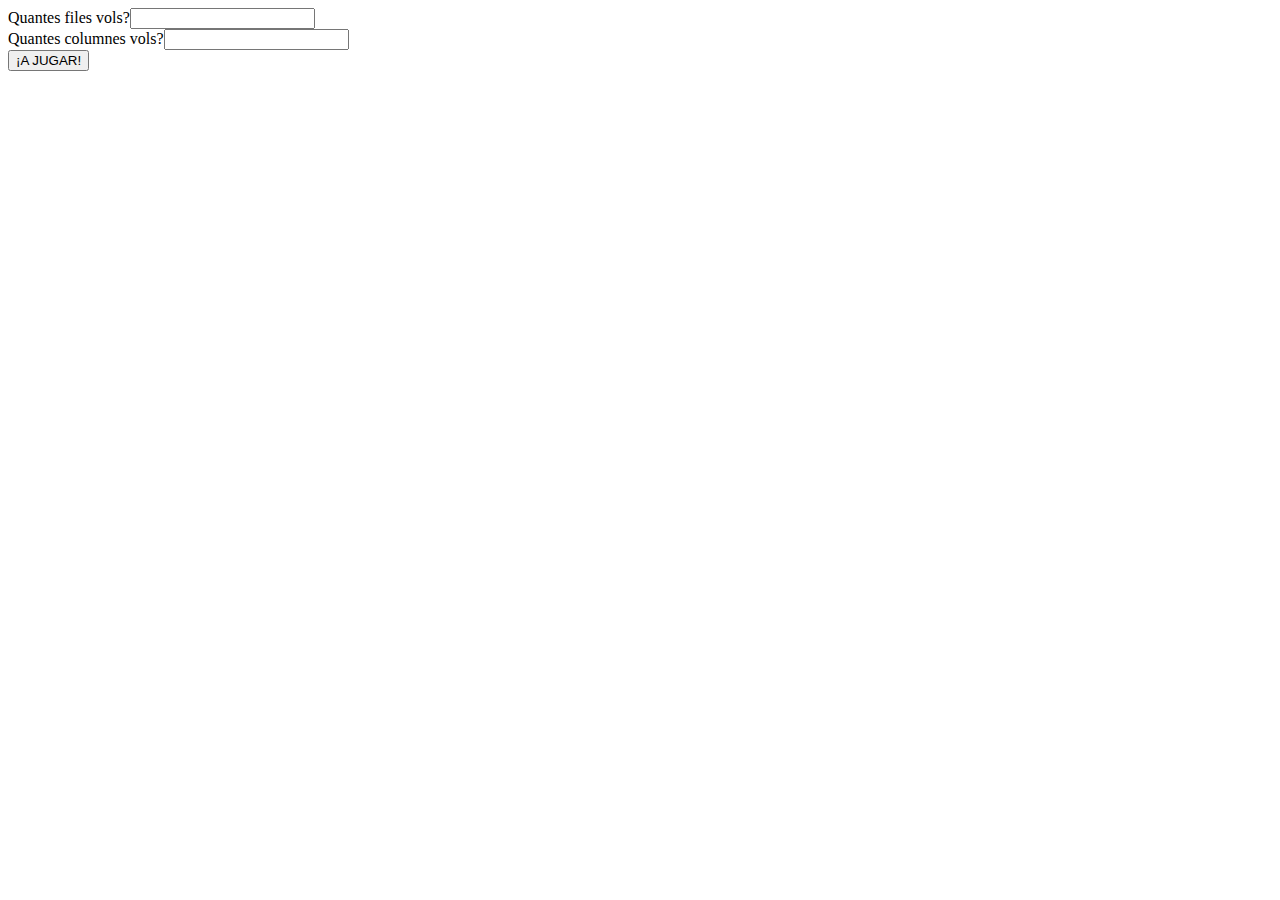
==== inicio.html @ f6155240 "empezando" ====
<!DOCTYPE html>
<html>
	<head>
		<title>Memory Marc Guerra</title>
		<meta charset="utf-8">
	</head>
	<body>
		<FORM method="GET" action="cantidad.php">
			Quantes files vols?<INPUT type="text" name="fila" /><br />
			Quantes columnes vols?<INPUT type="text" name="columna" /><br />
			<INPUT type="submit" value="¡A JUGAR!"/>
		</FORM>
	</body>
</html>
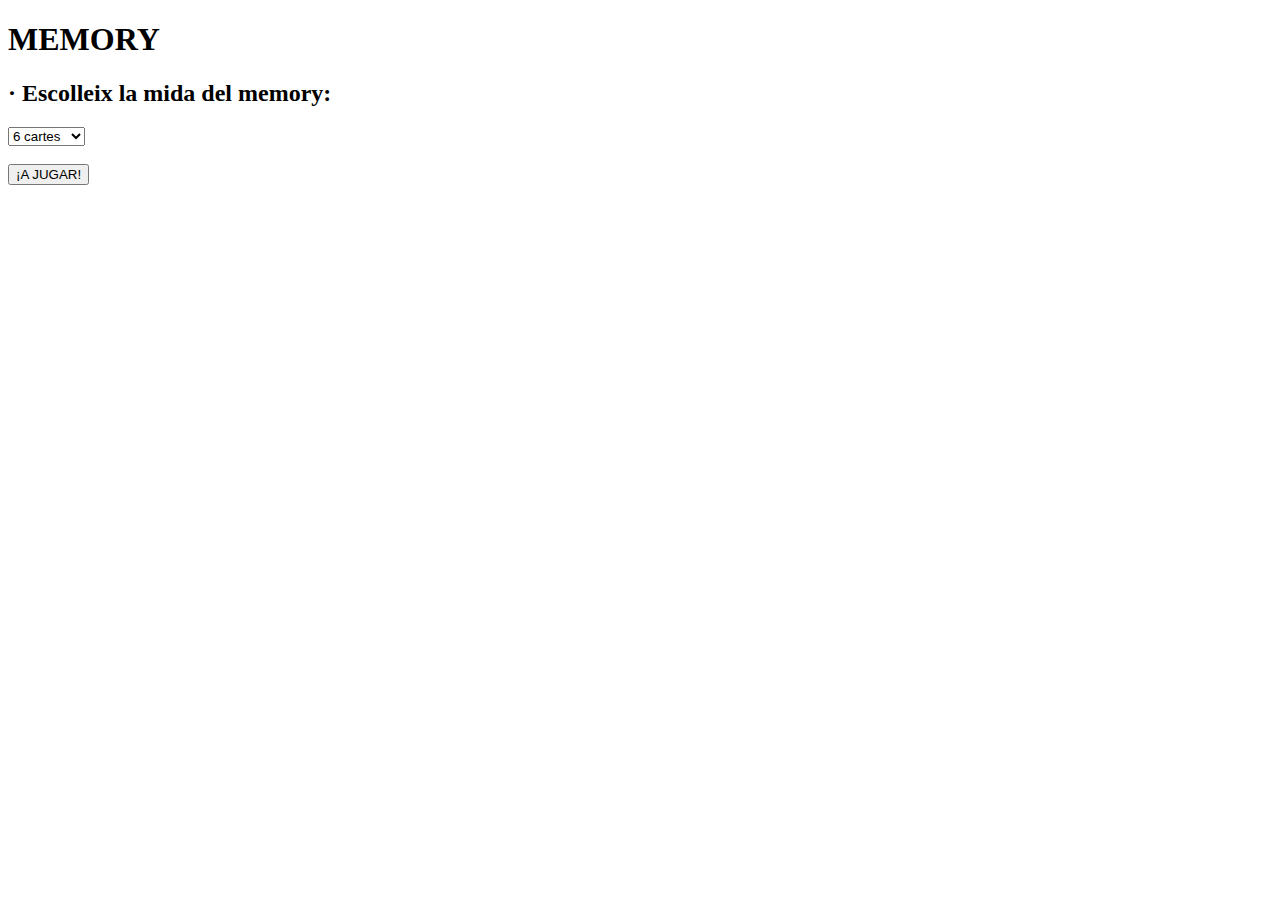
==== commit f1fdd3b1: "afegit opcions de tamany de tauler i agafa fotos auto" ====
--- a/inicio.html
+++ b/inicio.html
@@ -5,10 +5,15 @@
 		<meta charset="utf-8">
 	</head>
 	<body>
-		<FORM method="GET" action="cantidad.php">
-			Quantes files vols?<INPUT type="text" name="fila" /><br />
-			Quantes columnes vols?<INPUT type="text" name="columna" /><br />
-			<INPUT type="submit" value="¡A JUGAR!"/>
+	<h1>MEMORY</h1>
+	<h2>· Escolleix la mida del memory:</h2>
+		<FORM method="POST" action="cantidad.php">
+			<select name="tamaño_tablero">
+				<option value="6">6 cartes</option>
+				<option value="16">16 cartes</option>
+				<option value="32">32 cartes</option>
+			</select>
+			<br><br><INPUT type="submit" value="¡A JUGAR!"/>
 		</FORM>
 	</body>
 </html>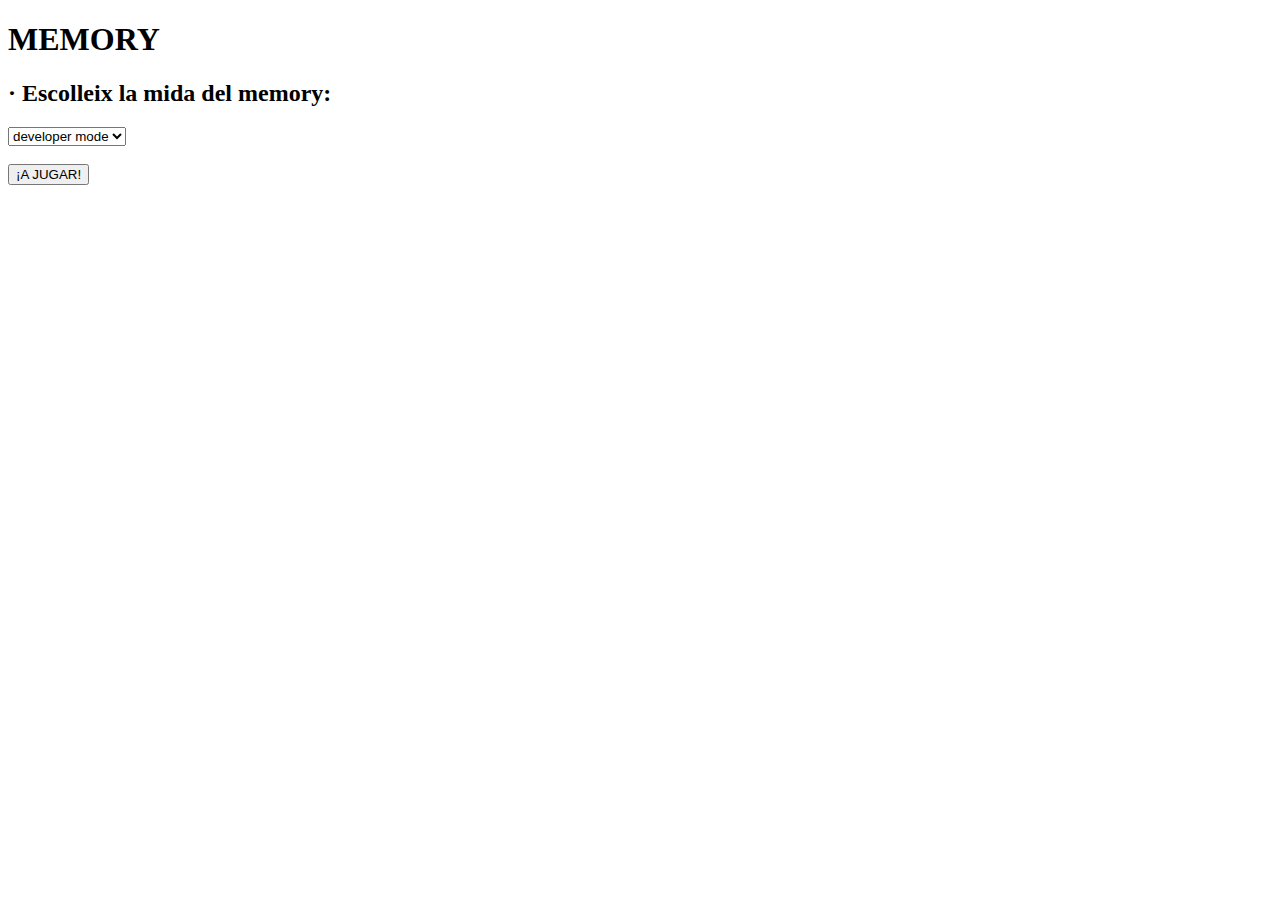
==== commit f3bddf54: "afegit options sprint 2" ====
--- a/inicio.html
+++ b/inicio.html
@@ -7,11 +7,12 @@
 	<body>
 	<h1>MEMORY</h1>
 	<h2>· Escolleix la mida del memory:</h2>
-		<FORM method="POST" action="cantidad.php">
+		<FORM method="POST" action="juego_en_si.php">
 			<select name="tamaño_tablero">
-				<option value="6">6 cartes</option>
-				<option value="16">16 cartes</option>
-				<option value="32">32 cartes</option>
+				<option value="2">developer mode</option>
+				<option value="4">4x4</option>
+				<option value="6">6x6</option>
+				<option value="8">8x8</option>
 			</select>
 			<br><br><INPUT type="submit" value="¡A JUGAR!"/>
 		</FORM>
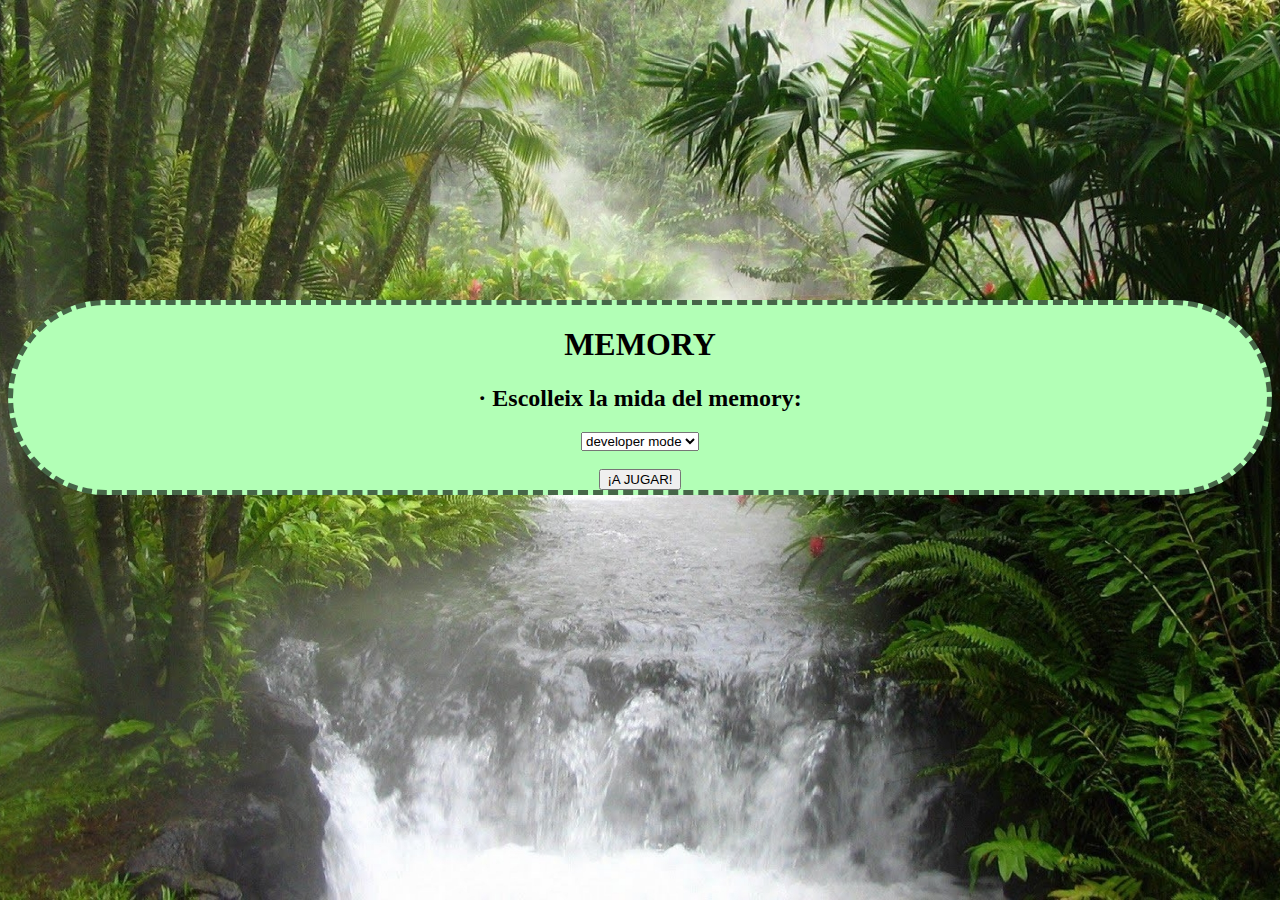
==== commit 04ba1cdb: "erased problems, solo falta ranking local!" ====
--- a/inicio.html
+++ b/inicio.html
@@ -1,12 +1,15 @@
 <!DOCTYPE html>
 <html>
 	<head>
+		<!-- link al css -->
+    	<link rel="stylesheet" type="text/css" href="css_inicio.css"> 
 		<title>Memory Marc Guerra</title>
 		<meta charset="utf-8">
 	</head>
 	<body>
-	<h1>MEMORY</h1>
-	<h2>· Escolleix la mida del memory:</h2>
+	<div>
+		<h1>MEMORY</h1>
+		<h2>· Escolleix la mida del memory:</h2>
 		<FORM method="POST" action="juego_en_si.php">
 			<select name="tamaño_tablero">
 				<option value="2">developer mode</option>
@@ -16,5 +19,6 @@
 			</select>
 			<br><br><INPUT type="submit" value="¡A JUGAR!"/>
 		</FORM>
+	</div>
 	</body>
 </html>--- a/css_inicio.css
+++ b/css_inicio.css
@@ -0,0 +1,16 @@
+body{
+  background-image: url("fondo_pagina.jpg");
+  background-size: cover;
+  background-position: center center;
+  background-attachment: fixed;
+  color: black;
+  text-align: center;
+}
+div{
+	margin-top: 300px;
+  	border: 5px dashed #466648;
+  	border-collapse: separate;
+  	border-spacing: 10px 50px;
+  	background-color: #b2ffb6;
+  	border-radius: 200px;
+}